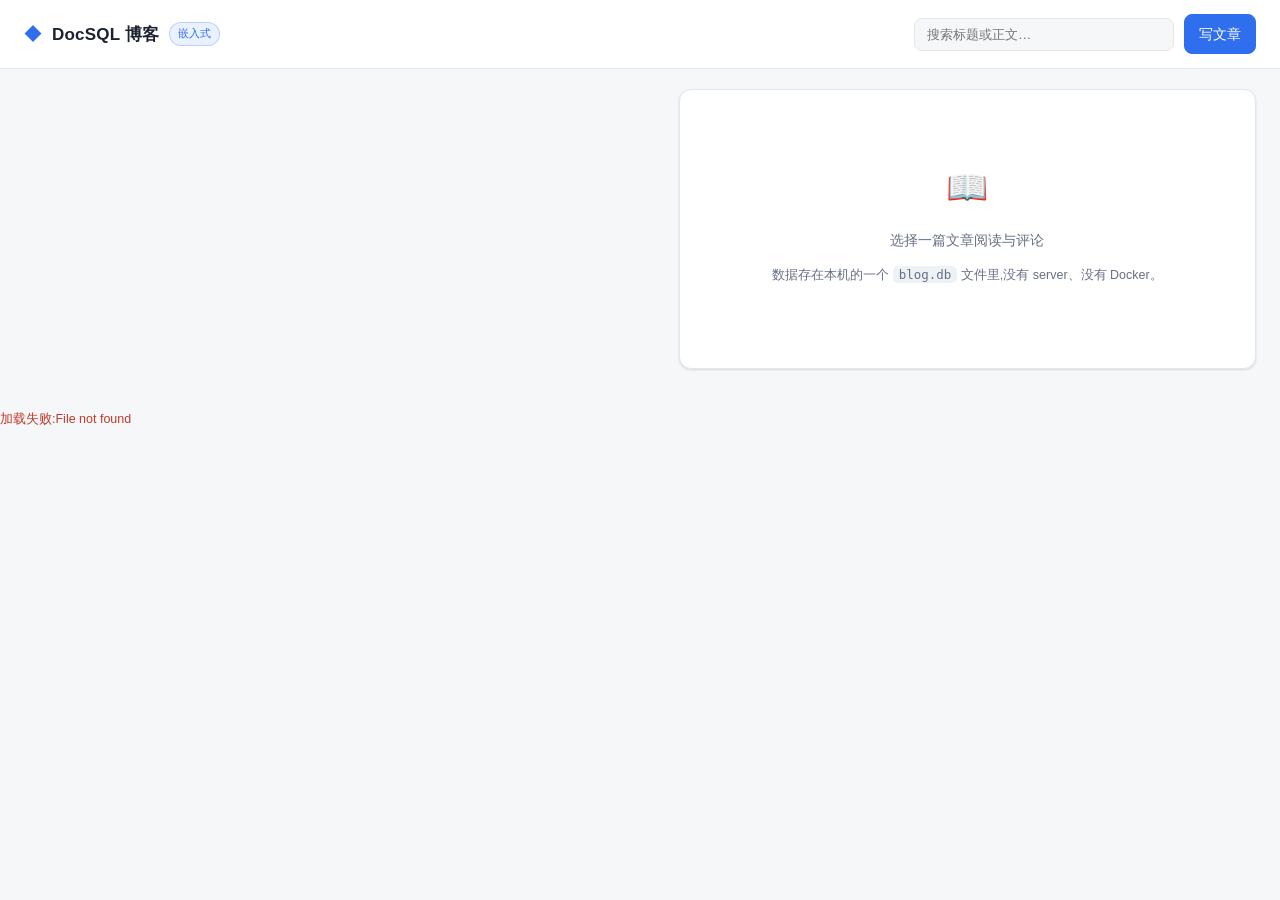
==== dotnet/samples/BlogWeb/wwwroot/index.html @ e8c46aa4 "sample: 博客可操作前端(dotnet/samples/BlogWeb)。最小 API + 内置零依赖单页(文章列表/标签筛选/搜索/阅读详情/评论/发文章),后端嵌入式 Data Source" ====
<!doctype html>
<html lang="zh-CN">
<head>
  <meta charset="utf-8">
  <meta name="viewport" content="width=device-width, initial-scale=1">
  <title>DocSQL 博客</title>
  <link rel="stylesheet" href="style.css">
</head>
<body>
  <header class="topbar">
    <div class="brand">
      <span class="logo">◆</span>
      <h1>DocSQL 博客</h1>
      <span class="badge" id="mode-badge">嵌入式</span>
    </div>
    <div class="stats" id="stats"></div>
    <div class="tools">
      <input id="search" type="search" placeholder="搜索标题或正文…" autocomplete="off">
      <button id="compose-btn" class="primary">写文章</button>
    </div>
  </header>

  <main>
    <section class="list-pane">
      <div class="tagbar" id="tags"></div>
      <div id="posts" class="posts"></div>
      <p class="empty" id="empty" hidden>没有匹配的文章</p>
    </section>
    <aside class="detail-pane" id="detail">
      <div class="placeholder">
        <span class="ph-icon">📖</span>
        <p>选择一篇文章阅读与评论</p>
        <p class="hint">数据存在本机的一个 <code>blog.db</code> 文件里,没有 server、没有 Docker。</p>
      </div>
    </aside>
  </main>

  <dialog id="composer" class="composer">
    <form id="post-form" method="dialog">
      <h2>写文章</h2>
      <label>标题
        <input name="title" maxlength="200" required placeholder="一句话说清主题">
      </label>
      <div class="row">
        <label>作者
          <input name="author" list="author-list" maxlength="60" placeholder="alice">
          <datalist id="author-list"></datalist>
        </label>
        <label>标签(逗号分隔)
          <input name="tags" maxlength="200" placeholder="dotnet, embedded">
        </label>
      </div>
      <label>正文
        <textarea name="body" rows="7" placeholder="支持任意文本;缺字段、异形数据都没问题。"></textarea>
      </label>
      <p class="err" id="form-err"></p>
      <footer class="actions">
        <button type="button" id="cancel-compose">取消</button>
        <button class="primary" type="submit">发布</button>
      </footer>
    </form>
  </dialog>

  <script src="app.js"></script>
</body>
</html>
---- dotnet/samples/BlogWeb/wwwroot/style.css ----
:root {
  color-scheme: light dark;
  --bg: #f6f7f9;
  --panel: #ffffff;
  --text: #1c2330;
  --muted: #667085;
  --line: #e4e7ec;
  --accent: #2f6fed;
  --accent-soft: #eaf1ff;
  --chip: #eef2f6;
  --danger: #c0392b;
  --shadow: 0 1px 2px rgba(16, 24, 40, .06), 0 1px 3px rgba(16, 24, 40, .08);
}
@media (prefers-color-scheme: dark) {
  :root {
    --bg: #12161d;
    --panel: #1a2029;
    --text: #e6eaf0;
    --muted: #98a2b3;
    --line: #2a323d;
    --accent: #6f9dff;
    --accent-soft: #1e2a44;
    --chip: #242c37;
    --shadow: 0 1px 2px rgba(0, 0, 0, .5);
  }
}

* { box-sizing: border-box; }
body {
  margin: 0;
  font: 14px/1.6 -apple-system, BlinkMacSystemFont, "Segoe UI", "PingFang SC",
        "Hiragino Sans GB", "Microsoft YaHei", sans-serif;
  background: var(--bg);
  color: var(--text);
}

.topbar {
  display: flex;
  align-items: center;
  gap: 20px;
  padding: 14px 24px;
  background: var(--panel);
  border-bottom: 1px solid var(--line);
  position: sticky;
  top: 0;
  z-index: 10;
}
.brand { display: flex; align-items: center; gap: 10px; }
.brand h1 { font-size: 17px; margin: 0; font-weight: 650; letter-spacing: .2px; }
.logo { color: var(--accent); font-size: 18px; }
.badge {
  font-size: 11px;
  padding: 2px 8px;
  border-radius: 999px;
  background: var(--accent-soft);
  color: var(--accent);
  border: 1px solid color-mix(in srgb, var(--accent) 25%, transparent);
  white-space: nowrap;
}
.stats { display: flex; gap: 14px; color: var(--muted); font-size: 12.5px; }
.stats b { color: var(--text); font-weight: 600; }
.tools { margin-left: auto; display: flex; gap: 10px; align-items: center; }
.tools input[type="search"] {
  width: 260px;
  padding: 8px 12px;
  border-radius: 8px;
  border: 1px solid var(--line);
  background: var(--bg);
  color: var(--text);
  outline: none;
}
.tools input[type="search"]:focus { border-color: var(--accent); }

button {
  font: inherit;
  padding: 8px 14px;
  border-radius: 8px;
  border: 1px solid var(--line);
  background: var(--panel);
  color: var(--text);
  cursor: pointer;
}
button.primary {
  background: var(--accent);
  border-color: var(--accent);
  color: #fff;
}
button.primary:hover { filter: brightness(1.06); }
button:not(.primary):hover { background: var(--chip); }

main {
  display: grid;
  grid-template-columns: minmax(360px, 1.1fr) minmax(420px, 1fr);
  gap: 20px;
  padding: 20px 24px 40px;
  max-width: 1320px;
  margin: 0 auto;
}
@media (max-width: 920px) {
  main { grid-template-columns: 1fr; }
  .tools input[type="search"] { width: 160px; }
}

.tagbar { display: flex; flex-wrap: wrap; gap: 8px; margin-bottom: 14px; }
.chip {
  padding: 4px 12px;
  border-radius: 999px;
  border: 1px solid var(--line);
  background: var(--panel);
  color: var(--muted);
  font-size: 12.5px;
  cursor: pointer;
}
.chip.active { background: var(--accent-soft); color: var(--accent); border-color: transparent; }

.posts { display: flex; flex-direction: column; gap: 12px; }
.card {
  background: var(--panel);
  border: 1px solid var(--line);
  border-radius: 12px;
  padding: 16px 18px;
  box-shadow: var(--shadow);
  cursor: pointer;
  transition: border-color .15s, transform .15s;
}
.card:hover { border-color: color-mix(in srgb, var(--accent) 45%, var(--line)); }
.card.active { border-color: var(--accent); }
.card h3 { margin: 0 0 6px; font-size: 15.5px; font-weight: 650; }
.card .meta { display: flex; gap: 10px; color: var(--muted); font-size: 12px; align-items: center; flex-wrap: wrap; }
.card .excerpt {
  margin: 8px 0 0;
  color: var(--muted);
  font-size: 13px;
  display: -webkit-box;
  -webkit-line-clamp: 2;
  -webkit-box-orient: vertical;
  overflow: hidden;
}
.avatar {
  width: 20px; height: 20px; border-radius: 50%;
  background: var(--accent-soft); color: var(--accent);
  display: inline-flex; align-items: center; justify-content: center;
  font-size: 11px; font-weight: 700;
}
.tag { color: var(--accent); background: var(--accent-soft); border-radius: 6px; padding: 1px 7px; font-size: 11.5px; }
.count { margin-left: auto; }

.detail-pane {
  background: var(--panel);
  border: 1px solid var(--line);
  border-radius: 12px;
  box-shadow: var(--shadow);
  padding: 22px 24px;
  align-self: start;
  position: sticky;
  top: 84px;
  max-height: calc(100vh - 110px);
  overflow: auto;
}
.placeholder { color: var(--muted); text-align: center; padding: 48px 12px; }
.placeholder .ph-icon { font-size: 34px; }
.placeholder .hint { font-size: 12.5px; }
.placeholder code { background: var(--chip); padding: 1px 6px; border-radius: 5px; }

.detail h2 { margin: 0 0 8px; font-size: 20px; }
.detail .meta { display: flex; gap: 10px; align-items: center; color: var(--muted); font-size: 12.5px; flex-wrap: wrap; }
.detail .body { white-space: pre-wrap; margin: 16px 0 22px; }
.detail h3 { font-size: 14px; margin: 0 0 10px; }

.comments { display: flex; flex-direction: column; gap: 10px; margin-bottom: 14px; }
.comment { background: var(--bg); border: 1px solid var(--line); border-radius: 10px; padding: 10px 12px; }
.comment .meta { font-size: 11.5px; color: var(--muted); margin-bottom: 2px; }
.comment p { margin: 0; }
.comment-form { display: flex; gap: 8px; }
.comment-form input {
  flex: 1; padding: 8px 12px; border-radius: 8px;
  border: 1px solid var(--line); background: var(--bg); color: var(--text); outline: none;
}
.comment-form input:focus { border-color: var(--accent); }

.composer {
  border: 1px solid var(--line);
  border-radius: 14px;
  padding: 22px 24px;
  width: min(640px, 92vw);
  background: var(--panel);
  color: var(--text);
  box-shadow: 0 18px 50px rgba(16, 24, 40, .25);
}
.composer::backdrop { background: rgba(16, 24, 40, .45); }
.composer h2 { margin: 0 0 14px; font-size: 17px; }
.composer label { display: block; margin-bottom: 12px; font-size: 12.5px; color: var(--muted); }
.composer input, .composer textarea {
  display: block; width: 100%; margin-top: 4px;
  padding: 9px 12px; border-radius: 8px;
  border: 1px solid var(--line); background: var(--bg); color: var(--text); outline: none;
  font: inherit;
}
.composer input:focus, .composer textarea:focus { border-color: var(--accent); }
.composer .row { display: grid; grid-template-columns: 1fr 1fr; gap: 12px; }
.composer .actions { display: flex; justify-content: flex-end; gap: 10px; margin-top: 6px; }
.err { color: var(--danger); min-height: 18px; font-size: 12.5px; margin: 0 0 6px; }
.empty { color: var(--muted); text-align: center; padding: 30px; }
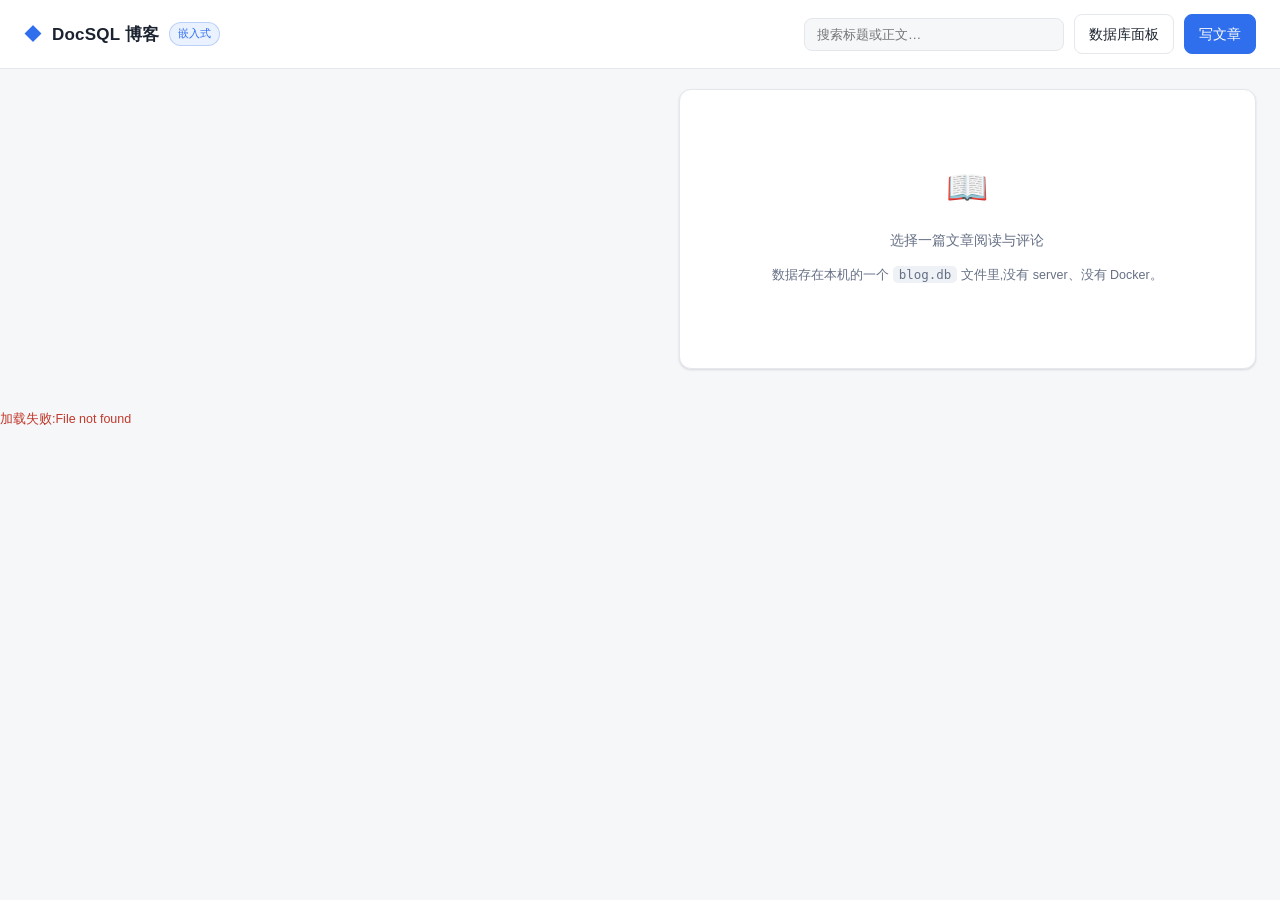
==== commit 8d72de80: "ffi+engine+sample: 嵌入式 CTE 修复 + 博客演示升级为功能导览。①引擎缺陷修复:嵌入式 FFI 读级只判 !is_write,没有镜像 server classify_read" ====
--- a/dotnet/samples/BlogWeb/wwwroot/index.html
+++ b/dotnet/samples/BlogWeb/wwwroot/index.html
@@ -16,6 +16,7 @@
     <div class="stats" id="stats"></div>
     <div class="tools">
       <input id="search" type="search" placeholder="搜索标题或正文…" autocomplete="off">
+      <button id="db-btn">数据库面板</button>
       <button id="compose-btn" class="primary">写文章</button>
     </div>
   </header>
@@ -61,6 +62,39 @@
     </form>
   </dialog>
 
+  <dialog id="dbpanel" class="dbpanel">
+    <div class="dbpanel-head">
+      <h2>数据库面板</h2>
+      <button id="db-close" class="primary">关闭</button>
+    </div>
+    <div class="dbpanel-body">
+      <section>
+        <h3>数据库状态</h3>
+        <div id="db-status" class="db-status">加载中…</div>
+      </section>
+
+      <section>
+        <h3>写路径演示(真实执行)</h3>
+        <div class="lab-actions" id="lab-actions">
+          <button data-action="refresh-matview">REFRESH 物化视图</button>
+          <button data-action="merge-stats">MERGE 作者统计</button>
+          <button data-action="tx-savepoint">事务 + SAVEPOINT</button>
+          <button data-action="trigger-fire">触发器演示</button>
+        </div>
+        <div class="sub-row">
+          <input id="sub-email" type="email" placeholder="邮箱 — 订阅(auto-GUID,引擎生成 UUIDv7)">
+          <button id="sub-btn">订阅</button>
+        </div>
+        <pre id="lab-action-result" class="lab-result" hidden></pre>
+      </section>
+
+      <section>
+        <h3>功能面板 — 只读演示批(每项附原文 SQL 与结果)</h3>
+        <div id="lab" class="lab">加载中…</div>
+      </section>
+    </div>
+  </dialog>
+
   <script src="app.js"></script>
 </body>
 </html>
--- a/dotnet/samples/BlogWeb/wwwroot/style.css
+++ b/dotnet/samples/BlogWeb/wwwroot/style.css
@@ -201,3 +201,103 @@
 .composer .actions { display: flex; justify-content: flex-end; gap: 10px; margin-top: 6px; }
 .err { color: var(--danger); min-height: 18px; font-size: 12.5px; margin: 0 0 6px; }
 .empty { color: var(--muted); text-align: center; padding: 30px; }
+
+/* ---- 数据库面板 ---- */
+.dbpanel {
+  border: 1px solid var(--line);
+  border-radius: 14px;
+  width: min(980px, 94vw);
+  max-height: 90vh;
+  padding: 0;
+  background: var(--panel);
+  color: var(--text);
+  box-shadow: 0 18px 50px rgba(16, 24, 40, .25);
+}
+.dbpanel::backdrop { background: rgba(16, 24, 40, .45); }
+.dbpanel-head {
+  display: flex; align-items: center; justify-content: space-between;
+  padding: 14px 22px;
+  border-bottom: 1px solid var(--line);
+  position: sticky; top: 0; background: var(--panel); z-index: 2;
+}
+.dbpanel-head h2 { margin: 0; font-size: 16px; }
+.dbpanel-body { padding: 16px 22px 26px; overflow: auto; max-height: calc(90vh - 62px); }
+.dbpanel h3 { font-size: 14px; margin: 14px 0 10px; color: var(--muted); }
+.dbpanel section:first-child h3 { margin-top: 0; }
+
+.db-status {
+  display: grid;
+  grid-template-columns: repeat(auto-fill, minmax(280px, 1fr));
+  gap: 8px 18px;
+}
+.kv { display: flex; gap: 8px; font-size: 13px; align-items: baseline; }
+.kv-label { color: var(--muted); min-width: 118px; flex-shrink: 0; }
+.kv-value { word-break: break-all; }
+.mono { font-family: ui-monospace, SFMono-Regular, Menlo, monospace; font-size: 12px; }
+.db-objects { margin-top: 14px; }
+.db-objects h4 { margin: 0 0 8px; font-size: 12.5px; color: var(--muted); font-weight: 600; }
+.obj-rows { display: grid; grid-template-columns: repeat(auto-fill, minmax(220px, 1fr)); gap: 4px 18px; }
+.obj-row {
+  display: flex; justify-content: space-between; gap: 10px;
+  font-size: 12.5px; padding: 3px 8px;
+  background: var(--bg); border-radius: 6px;
+}
+.obj-name { font-family: ui-monospace, SFMono-Regular, Menlo, monospace; }
+.obj-count { color: var(--muted); }
+.obj-note { font-size: 12px; color: var(--muted); margin-top: 8px; word-break: break-all; }
+
+.lab-actions { display: flex; flex-wrap: wrap; gap: 8px; margin-bottom: 10px; }
+.sub-row { display: flex; gap: 8px; margin-bottom: 10px; }
+.sub-row input {
+  flex: 1; padding: 8px 12px; border-radius: 8px;
+  border: 1px solid var(--line); background: var(--bg); color: var(--text); outline: none;
+}
+.sub-row input:focus { border-color: var(--accent); }
+.lab-result {
+  background: var(--bg); border: 1px solid var(--line); border-radius: 8px;
+  padding: 10px 12px; font-size: 12px; overflow: auto; max-height: 260px;
+  white-space: pre-wrap; word-break: break-all; margin: 0 0 6px;
+}
+
+.lab-group { margin: 16px 0 8px; font-size: 12.5px; color: var(--accent); }
+.lab-item {
+  border: 1px solid var(--line); border-radius: 10px;
+  margin-bottom: 8px; background: var(--panel);
+}
+.lab-item summary {
+  cursor: pointer; padding: 9px 12px; font-size: 13px;
+  display: flex; justify-content: space-between; align-items: center; gap: 10px;
+  list-style: none;
+}
+.lab-item summary::-webkit-details-marker { display: none; }
+.lab-item summary:hover { color: var(--accent); }
+.lab-id { color: var(--muted); font-size: 11px; font-family: ui-monospace, Menlo, monospace; }
+.lab-item[open] summary { border-bottom: 1px solid var(--line); color: var(--accent); }
+.lab-sql {
+  margin: 0; padding: 9px 12px;
+  background: var(--bg); font-size: 11.5px; line-height: 1.5;
+  font-family: ui-monospace, SFMono-Regular, Menlo, monospace;
+  white-space: pre-wrap; word-break: break-all;
+  border-bottom: 1px solid var(--line);
+  color: var(--muted);
+}
+.lab-table { border-collapse: collapse; width: 100%; font-size: 12px; margin: 0; }
+.lab-table th, .lab-table td {
+  border-bottom: 1px solid var(--line);
+  padding: 5px 10px; text-align: left; max-width: 340px; overflow: hidden;
+  text-overflow: ellipsis; white-space: nowrap;
+}
+.lab-table th { color: var(--muted); font-weight: 600; background: var(--bg); }
+.lab-table .lab-empty { color: var(--muted); }
+.lab-error { padding: 9px 12px; color: var(--danger); font-size: 12.5px; }
+
+/* 文章详情:类型演示与点赞 */
+.types { display: flex; flex-wrap: wrap; gap: 8px; margin: 0 0 12px; }
+.type-chip {
+  font-size: 11.5px; color: var(--muted);
+  background: var(--chip); border-radius: 6px; padding: 2px 8px;
+  max-width: 100%; overflow: hidden; text-overflow: ellipsis; white-space: nowrap;
+}
+.post-actions { display: flex; align-items: center; gap: 12px; margin: 0 0 18px; }
+.post-actions .like { font-size: 13px; }
+.post-actions .views { color: var(--muted); font-size: 12.5px; }
